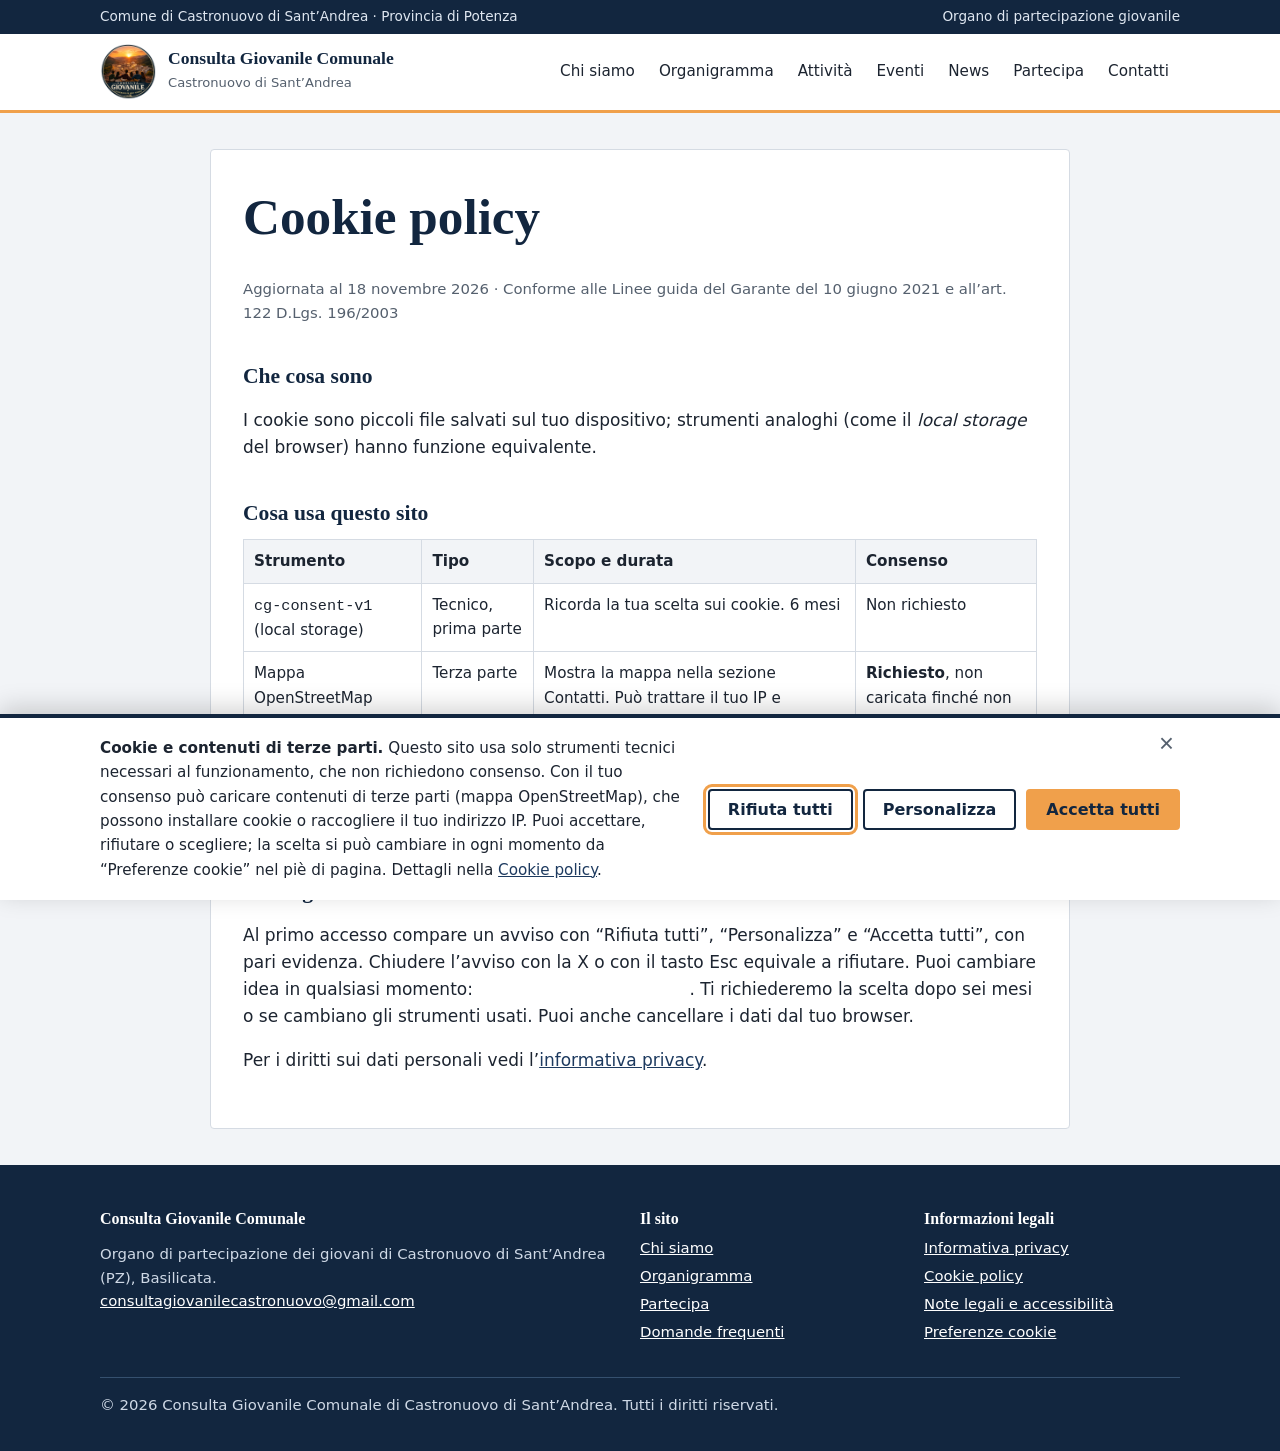
==== cookie-policy.html @ a49336e1 "Add files via upload" ====
<!DOCTYPE html>
<html lang="it"><head><meta charset="utf-8"><meta name="viewport" content="width=device-width,initial-scale=1">
<meta http-equiv="Content-Security-Policy" content="default-src 'self'; img-src 'self' data:; style-src 'self'; script-src 'self'; frame-src https://www.openstreetmap.org; base-uri 'self'; form-action 'self'">
<meta name="referrer" content="strict-origin-when-cross-origin"><meta name="theme-color" content="#12263f">
<title>Cookie policy | Consulta Giovanile</title><meta name="description" content="Cookie e strumenti di tracciamento utilizzati dal sito della Consulta Giovanile."><link rel="icon" href="assets/img/favicon.png"><link rel="stylesheet" href="style.css"></head>
<body><a class="skip" href="#main">Vai al contenuto principale</a>
<div class="topbar"><div class="wrap"><span>Comune di Castronuovo di Sant’Andrea · Provincia di Potenza</span><span>Organo di partecipazione giovanile</span></div></div>
<header class="site"><div class="wrap bar"><a class="brand" href="index.html"><img src="assets/img/logo.png" alt="Logo della Consulta Giovanile"><span><b>Consulta Giovanile Comunale</b><small>Castronuovo di Sant’Andrea</small></span></a>
<button class="burger" type="button" aria-expanded="false" aria-controls="menu">Menu</button>
<nav id="menu" aria-label="Navigazione principale"><ul><li><a href="index.html#chi-siamo">Chi siamo</a></li><li><a href="index.html#organigramma">Organigramma</a></li><li><a href="index.html#attivita">Attività</a></li><li><a href="index.html#eventi">Eventi</a></li><li><a href="index.html#news">News</a></li><li><a href="index.html#partecipa">Partecipa</a></li><li><a href="index.html#contatti">Contatti</a></li></ul></nav></div></header>
<main id="main"><article class="doc"><h1>Cookie policy</h1><p class="meta">Aggiornata al 18 novembre 2026 · Conforme alle Linee guida del Garante del 10 giugno 2021 e all’art. 122 D.Lgs. 196/2003</p>
<h2>Che cosa sono</h2><p>I cookie sono piccoli file salvati sul tuo dispositivo; strumenti analoghi (come il <em>local storage</em> del browser) hanno funzione equivalente.</p>
<h2>Cosa usa questo sito</h2>
<table><tr><th>Strumento</th><th>Tipo</th><th>Scopo e durata</th><th>Consenso</th></tr>
<tr><td><code>cg-consent-v1</code> (local storage)</td><td>Tecnico, prima parte</td><td>Ricorda la tua scelta sui cookie. 6 mesi</td><td>Non richiesto</td></tr>
<tr><td>Mappa OpenStreetMap (iframe)</td><td>Terza parte</td><td>Mostra la mappa nella sezione Contatti. Può trattare il tuo IP e installare cookie secondo la <a href="https://wiki.osmfoundation.org/wiki/Privacy_Policy" rel="noopener noreferrer" target="_blank">propria policy</a></td><td><strong>Richiesto</strong>, non caricata finché non accetti</td></tr></table>
<p>Il sito non usa cookie di profilazione, pubblicitari né di analisi statistica, e non carica font o icone da server esterni.</p>
<h2>Come gestire le tue scelte</h2><p>Al primo accesso compare un avviso con “Rifiuta tutti”, “Personalizza” e “Accetta tutti”, con pari evidenza. Chiudere l’avviso con la X o con il tasto Esc equivale a rifiutare. Puoi cambiare idea in qualsiasi momento: <button class="linkbtn" style="color:var(--navy)" type="button" data-open-consent>apri le preferenze cookie</button>. Ti richiederemo la scelta dopo sei mesi o se cambiano gli strumenti usati. Puoi anche cancellare i dati dal tuo browser.</p>
<p>Per i diritti sui dati personali vedi l’<a href="privacy.html">informativa privacy</a>.</p></article></main>
<footer class="site"><div class="wrap"><div class="fgrid"><div><h3>Consulta Giovanile Comunale</h3><p>Organo di partecipazione dei giovani di Castronuovo di Sant’Andrea (PZ), Basilicata.<br><a href="mailto:consultagiovanilecastronuovo@gmail.com">consultagiovanilecastronuovo@gmail.com</a></p></div>
<div><h3>Il sito</h3><ul><li><a href="index.html#chi-siamo">Chi siamo</a></li><li><a href="index.html#organigramma">Organigramma</a></li><li><a href="index.html#partecipa">Partecipa</a></li><li><a href="index.html#faq">Domande frequenti</a></li></ul></div>
<div><h3>Informazioni legali</h3><ul><li><a href="privacy.html">Informativa privacy</a></li><li><a href="cookie-policy.html">Cookie policy</a></li><li><a href="note-legali.html">Note legali e accessibilità</a></li><li><button class="linkbtn" type="button" data-open-consent>Preferenze cookie</button></li></ul></div></div>
<p class="copy">© <span class="yr"></span> Consulta Giovanile Comunale di Castronuovo di Sant’Andrea. Tutti i diritti riservati.</p></div></footer>
<script src="script.js"></script></body></html>
---- style.css ----
:root{--navy:#12263f;--navy2:#1d3a5f;--ink:#1c2430;--mute:#55606e;--line:#d5dbe3;--bg:#f2f4f7;--amb:#b45f12;--amb2:#f0a04b;--r:4px}
*{box-sizing:border-box}html{scroll-behavior:smooth;scroll-padding-top:90px}
body{margin:0;font:17px/1.6 system-ui,-apple-system,"Segoe UI",Roboto,Arial,sans-serif;color:var(--ink);background:var(--bg)}
h1,h2,h3{font-family:Georgia,"Iowan Old Style","Times New Roman",serif;color:var(--navy);line-height:1.2;margin:0 0 .6em}
h1{font-size:clamp(2rem,5vw,3.2rem)}h2{font-size:clamp(1.6rem,3vw,2.1rem)}h3{font-size:1.2rem}
a{color:var(--navy2)}a:hover{color:var(--amb)}
:focus-visible{outline:3px solid var(--amb2);outline-offset:2px}
.wrap{max-width:1120px;margin:0 auto;padding:0 20px}
.skip{position:absolute;left:-999px;background:#fff;padding:10px 14px;z-index:99}.skip:focus{left:10px;top:10px}
.topbar{background:var(--navy);color:#dfe7f1;font-size:.85rem;padding:6px 0}
.topbar .wrap{display:flex;justify-content:space-between;gap:10px;flex-wrap:wrap}
header.site{background:#fff;border-bottom:3px solid var(--amb2);position:sticky;top:0;z-index:20}
.bar{display:flex;align-items:center;justify-content:space-between;gap:16px;padding:10px 20px}
.brand{display:flex;align-items:center;gap:12px;text-decoration:none;color:var(--navy)}
.brand img{width:56px;height:56px}.brand b{display:block;font:700 1.1rem/1.15 Georgia,serif}.brand small{color:var(--mute);font-size:.82rem}
nav ul{list-style:none;display:flex;gap:2px;margin:0;padding:0;flex-wrap:wrap}
nav a{display:block;padding:8px 11px;text-decoration:none;color:var(--ink);font-size:.95rem;border-bottom:2px solid transparent}
nav a:hover,nav a[aria-current]{border-color:var(--amb);color:var(--navy)}
.burger{display:none;background:none;border:1px solid var(--line);border-radius:var(--r);padding:8px 12px;font:inherit;color:var(--navy);cursor:pointer}
.hero{position:relative;color:#fff;background:var(--navy);overflow:hidden}
.hero img{position:absolute;inset:0;width:100%;height:100%;object-fit:cover;opacity:.55}
.hero:after{content:"";position:absolute;inset:0;background:linear-gradient(90deg,rgba(18,38,63,.95) 25%,rgba(18,38,63,.35))}
.hero .wrap{position:relative;z-index:1;padding:90px 20px 80px;max-width:1120px}
.hero h1{color:#fff;max-width:16ch}.hero p{max-width:55ch;font-size:1.15rem;color:#e6edf6}
.btn{display:inline-block;padding:11px 20px;border-radius:var(--r);border:2px solid var(--amb2);background:var(--amb2);color:var(--navy);font-weight:700;text-decoration:none;cursor:pointer;font-size:1rem;font-family:inherit}
.btn:hover{background:#fff;color:var(--navy)}.btn.alt{background:transparent;color:inherit;border-color:currentColor}
.hero .btn.alt{color:#fff}.hero .btn.alt:hover{background:#fff;color:var(--navy)}
section.s{padding:64px 0}section.s:nth-of-type(even){background:#fff}
.lead{max-width:62ch;color:var(--mute);font-size:1.08rem}
.grid{display:grid;gap:20px;grid-template-columns:repeat(auto-fit,minmax(240px,1fr))}
.card{background:#fff;border:1px solid var(--line);border-top:4px solid var(--navy);border-radius:var(--r);padding:22px}
section:nth-of-type(even) .card{background:var(--bg)}
.card p{margin:0;color:var(--mute)}
.org{display:grid;gap:20px;grid-template-columns:repeat(auto-fit,minmax(220px,1fr));margin-bottom:24px}
.ph{width:100%;aspect-ratio:1;background:#e3e8ee;border-radius:var(--r);display:grid;place-items:center;margin-bottom:14px}
.ph svg{width:46%;fill:#9aa6b5}
.role{font-weight:700;color:var(--amb);font-size:.95rem}
.names{display:grid;gap:10px;grid-template-columns:repeat(auto-fit,minmax(200px,1fr));margin-top:14px}
.names div{border:1px solid var(--line);border-radius:var(--r);padding:12px 14px;background:#fff}.names small{color:var(--mute);display:block}
.mission{background:var(--navy);color:#fff;padding:56px 0}.mission h2{color:#fff;max-width:24ch}.mission p{max-width:60ch;color:#dbe4ef;font-size:1.1rem;margin:0}
.empty{border:2px dashed var(--line);border-radius:var(--r);padding:28px;background:#fff}
.links{display:grid;gap:14px}
.link{display:block;background:#fff;border:1px solid var(--line);border-left:4px solid var(--amb2);border-radius:var(--r);padding:16px 18px;text-decoration:none;color:var(--ink)}
.link strong{display:block;color:var(--navy)}.link span{color:var(--mute);font-size:.92rem}
.link.off{opacity:.65;border-left-color:var(--line)}
.two{display:grid;gap:36px;grid-template-columns:1fr 1fr;align-items:start}
details{background:#fff;border:1px solid var(--line);border-radius:var(--r);margin-bottom:10px}
summary{cursor:pointer;padding:15px 18px;font-weight:600;color:var(--navy)}details p{margin:0;padding:0 18px 16px;color:var(--mute)}
.map{background:#e3e8ee;border:1px solid var(--line);border-radius:var(--r);min-height:300px;display:grid;place-items:center;text-align:center;padding:20px}
.map iframe{width:100%;height:320px;border:0;display:block}
footer.site{background:var(--navy);color:#cfd9e6;padding:44px 0 20px;font-size:.93rem}
footer.site a{color:#fff}footer.site h3{color:#fff;font-size:1rem}
.fgrid{display:grid;gap:28px;grid-template-columns:2fr 1fr 1fr}.fgrid ul{list-style:none;margin:0;padding:0}.fgrid li{margin:4px 0}
.copy{border-top:1px solid #35506f;margin-top:28px;padding-top:16px}
.linkbtn{background:none;border:0;color:#fff;text-decoration:underline;cursor:pointer;font:inherit;padding:0}
.doc{background:#fff;max-width:860px;margin:36px auto;padding:36px 32px;border:1px solid var(--line);border-radius:var(--r)}
.doc h2{font-size:1.35rem;margin-top:1.8em}.doc table{width:100%;border-collapse:collapse;font-size:.95rem;margin:12px 0}
.doc th,.doc td{border:1px solid var(--line);padding:9px 10px;text-align:left;vertical-align:top}.doc th{background:var(--bg)}
.doc .meta{color:var(--mute);font-size:.93rem}mark{background:#fff0c9;padding:0 3px}
#cb{position:fixed;left:0;right:0;bottom:0;z-index:50;background:#fff;border-top:4px solid var(--navy);box-shadow:0 -6px 24px rgba(0,0,0,.18);padding:18px 0}
#cb[hidden]{display:none}#cb .wrap{display:flex;gap:20px;flex-wrap:wrap;align-items:center;justify-content:space-between;position:relative}
#cb p{margin:0;flex:1 1 420px;font-size:.95rem}#cb .acts{display:flex;gap:10px;flex-wrap:wrap}
#cb .btn{padding:9px 18px}#cb .btn.alt{color:var(--navy)}#cb .btn.alt:hover{background:var(--navy);color:#fff}
#cb fieldset{flex:1 1 100%;border:1px solid var(--line);border-radius:var(--r);margin:0}#cb label{display:block;margin:4px 0}
.x{position:absolute;right:20px;top:-8px;background:none;border:0;font-size:1.6rem;cursor:pointer;color:var(--mute)}
@media(max-width:860px){.burger{display:block}nav{display:none;width:100%}nav.open{display:block}.bar{flex-wrap:wrap}nav ul{flex-direction:column}.two,.fgrid{grid-template-columns:1fr}.hero .wrap{padding:60px 20px}}
@media(prefers-reduced-motion:reduce){html{scroll-behavior:auto}}
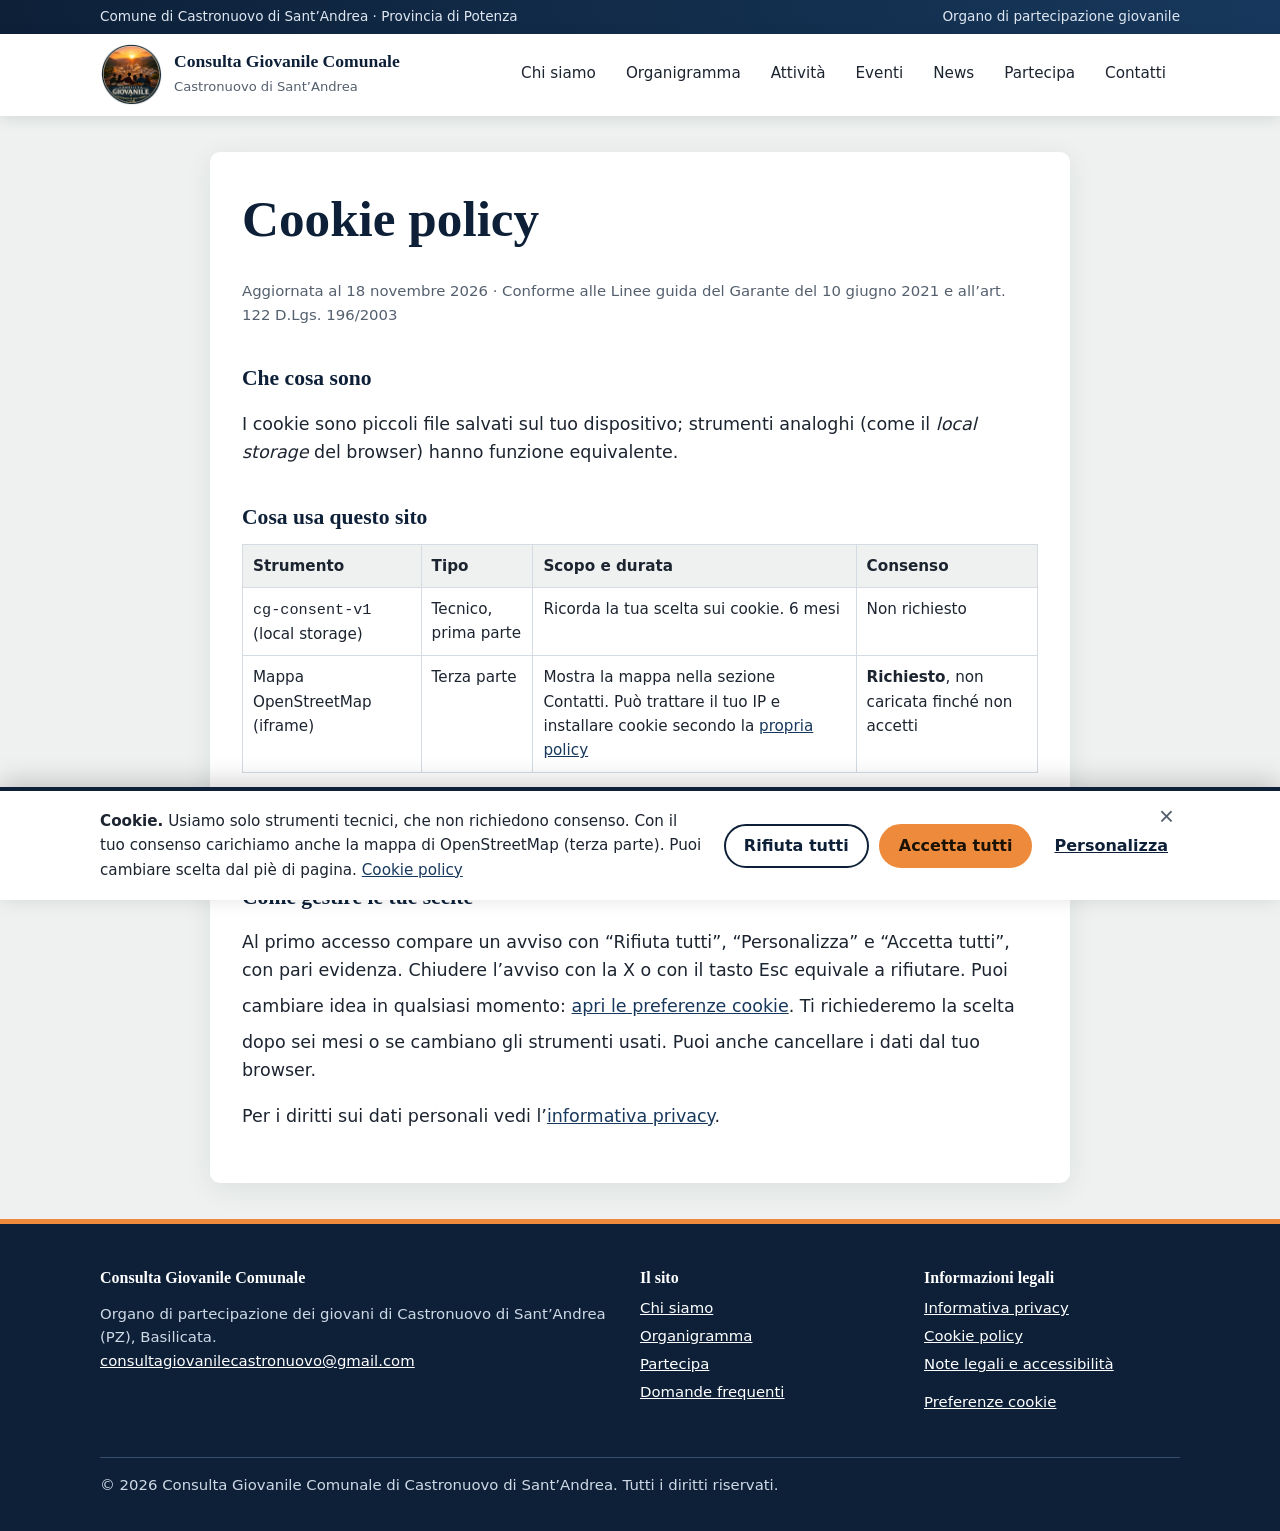
==== commit faf07d3e: "Add files via upload" ====
--- a/cookie-policy.html
+++ b/cookie-policy.html
@@ -15,7 +15,7 @@
 <tr><td><code>cg-consent-v1</code> (local storage)</td><td>Tecnico, prima parte</td><td>Ricorda la tua scelta sui cookie. 6 mesi</td><td>Non richiesto</td></tr>
 <tr><td>Mappa OpenStreetMap (iframe)</td><td>Terza parte</td><td>Mostra la mappa nella sezione Contatti. Può trattare il tuo IP e installare cookie secondo la <a href="https://wiki.osmfoundation.org/wiki/Privacy_Policy" rel="noopener noreferrer" target="_blank">propria policy</a></td><td><strong>Richiesto</strong>, non caricata finché non accetti</td></tr></table>
 <p>Il sito non usa cookie di profilazione, pubblicitari né di analisi statistica, e non carica font o icone da server esterni.</p>
-<h2>Come gestire le tue scelte</h2><p>Al primo accesso compare un avviso con “Rifiuta tutti”, “Personalizza” e “Accetta tutti”, con pari evidenza. Chiudere l’avviso con la X o con il tasto Esc equivale a rifiutare. Puoi cambiare idea in qualsiasi momento: <button class="linkbtn" style="color:var(--navy)" type="button" data-open-consent>apri le preferenze cookie</button>. Ti richiederemo la scelta dopo sei mesi o se cambiano gli strumenti usati. Puoi anche cancellare i dati dal tuo browser.</p>
+<h2>Come gestire le tue scelte</h2><p>Al primo accesso compare un avviso con “Rifiuta tutti”, “Personalizza” e “Accetta tutti”, con pari evidenza. Chiudere l’avviso con la X o con il tasto Esc equivale a rifiutare. Puoi cambiare idea in qualsiasi momento: <button class="linkbtn dk" type="button" data-open-consent>apri le preferenze cookie</button>. Ti richiederemo la scelta dopo sei mesi o se cambiano gli strumenti usati. Puoi anche cancellare i dati dal tuo browser.</p>
 <p>Per i diritti sui dati personali vedi l’<a href="privacy.html">informativa privacy</a>.</p></article></main>
 <footer class="site"><div class="wrap"><div class="fgrid"><div><h3>Consulta Giovanile Comunale</h3><p>Organo di partecipazione dei giovani di Castronuovo di Sant’Andrea (PZ), Basilicata.<br><a href="mailto:consultagiovanilecastronuovo@gmail.com">consultagiovanilecastronuovo@gmail.com</a></p></div>
 <div><h3>Il sito</h3><ul><li><a href="index.html#chi-siamo">Chi siamo</a></li><li><a href="index.html#organigramma">Organigramma</a></li><li><a href="index.html#partecipa">Partecipa</a></li><li><a href="index.html#faq">Domande frequenti</a></li></ul></div>
--- a/style.css
+++ b/style.css
@@ -65,3 +65,96 @@
 .x{position:absolute;right:20px;top:-8px;background:none;border:0;font-size:1.6rem;cursor:pointer;color:var(--mute)}
 @media(max-width:860px){.burger{display:block}nav{display:none;width:100%}nav.open{display:block}.bar{flex-wrap:wrap}nav ul{flex-direction:column}.two,.fgrid{grid-template-columns:1fr}.hero .wrap{padding:60px 20px}}
 @media(prefers-reduced-motion:reduce){html{scroll-behavior:auto}}
+/* ===== v2 ===== */
+:root{--navy:#0d2038;--navy2:#17385c;--sun:#ee8a3c;--sun2:#f6b25e;--green:#2f5d46;--bg:#eef1ef}
+body{font-size:17.5px}
+header.site{border-bottom:0;box-shadow:0 2px 14px rgba(13,32,56,.12)}
+.topbar{background:linear-gradient(90deg,var(--navy),var(--navy2))}
+.brand img{width:62px;height:62px}
+nav a{font-weight:500;border-radius:999px;border-bottom:0;padding:8px 14px}
+nav a:hover,nav a[aria-current]{background:var(--navy);color:#fff}
+.h{position:relative;color:#fff;background:var(--navy);overflow:hidden;min-height:78vh;display:flex;align-items:center}
+.h>img.bg{position:absolute;inset:0;width:100%;height:100%;object-fit:cover;opacity:.7;transform:scale(1.04);animation:zoom 18s ease-out forwards}
+@keyframes zoom{to{transform:scale(1)}}
+.h:after{content:"";position:absolute;inset:0;background:linear-gradient(100deg,rgba(13,32,56,.96) 20%,rgba(13,32,56,.55) 60%,rgba(238,138,60,.28))}
+.h .wrap{position:relative;z-index:1;display:grid;grid-template-columns:1.25fr .75fr;gap:40px;align-items:center;padding-top:70px;padding-bottom:110px}
+.h h1{color:#fff;font-size:clamp(2.3rem,5.6vw,4.2rem);max-width:13ch;text-wrap:balance}
+.h h1 em{font-style:italic;color:var(--sun2)}
+.h p{color:#e8eef6;font-size:1.2rem;max-width:50ch}
+.h .logo{width:min(100%,380px);justify-self:center;filter:drop-shadow(0 18px 40px rgba(0,0,0,.5));border-radius:50%}
+.btn{background:var(--sun);border-color:var(--sun);border-radius:999px;padding:13px 26px;color:#1b1206}
+.btn:hover{background:#fff;border-color:#fff}
+.quick{position:relative;z-index:3;margin-top:-52px}
+.quick .wrap{display:grid;grid-template-columns:repeat(3,1fr);background:#fff;border-radius:10px;box-shadow:0 14px 40px rgba(13,32,56,.18);padding:0;overflow:hidden}
+.quick a{padding:22px 26px;text-decoration:none;color:var(--navy);font:700 1.1rem Georgia,serif;border-right:1px solid var(--line);display:block}
+.quick a:last-child{border:0}.quick a small{display:block;font:400 .9rem system-ui;color:var(--mute);margin-top:3px}.quick a:hover{background:var(--navy);color:#fff}.quick a:hover small{color:#cfd9e6}
+.v{padding:84px 0}.v.alt{background:#fff}
+.v h2{font-size:clamp(1.9rem,3.6vw,2.7rem)}
+.v .lead{font-size:1.15rem}
+.pill{display:flex;gap:18px;padding:20px 0;border-top:1px solid var(--line)}.pill:first-child{border-top:0}
+.ic{flex:none;width:54px;height:54px;border-radius:50%;background:linear-gradient(135deg,var(--sun),var(--sun2));display:grid;place-items:center;color:var(--navy)}
+.ic svg{width:26px;height:26px;fill:currentColor}.pill h3{margin:0 0 4px}.pill p{margin:0;color:var(--mute)}
+.people{display:grid;gap:26px;grid-template-columns:repeat(auto-fit,minmax(230px,1fr));margin:34px 0 28px}
+.p{text-align:center;background:#fff;border-radius:10px;padding:30px 20px;box-shadow:0 6px 24px rgba(13,32,56,.08)}
+.v.alt .p{background:var(--bg);box-shadow:none}
+.av{width:132px;height:132px;border-radius:50%;margin:0 auto 16px;background:linear-gradient(160deg,var(--navy2),var(--navy));display:grid;place-items:center;border:4px solid var(--sun2)}
+.av svg{width:56%;fill:#8fa6c2}.p .role{color:var(--sun);color:#b4560f;font-weight:700}.p h3{margin:.2em 0}.p p{color:var(--mute);margin:0;font-size:.97rem}
+.council{background:var(--navy);color:#fff;border-radius:10px;padding:28px}.council h3{color:#fff}
+.council ul{list-style:none;display:flex;flex-wrap:wrap;gap:10px;margin:14px 0 0;padding:0}.council li{background:rgba(255,255,255,.1);border-radius:999px;padding:8px 18px}
+.tiles{display:grid;gap:18px;grid-template-columns:repeat(auto-fit,minmax(250px,1fr));margin-top:32px}
+.tile{position:relative;min-height:330px;border-radius:10px;overflow:hidden;color:#fff;display:flex;align-items:flex-end;background:var(--navy)}
+.tile img{position:absolute;inset:0;width:100%;height:100%;object-fit:cover;transition:transform .6s}.tile:hover img{transform:scale(1.07)}
+.tile:after{content:"";position:absolute;inset:0;background:linear-gradient(0deg,rgba(13,32,56,.95) 15%,rgba(13,32,56,.1) 70%)}
+.tile div{position:relative;z-index:1;padding:22px}.tile h3{color:#fff;margin:0 0 6px}.tile p{margin:0;color:#dfe8f3;font-size:.97rem}
+.t1 img{object-position:10% 20%;transform-origin:10% 20%}.t2 img{object-position:60% 80%}.t3 img{object-position:90% 10%}.t4 img{object-position:50% 50%}
+.mis{position:relative;color:#fff;padding:110px 0;overflow:hidden;background:var(--navy)}
+.mis img{position:absolute;inset:0;width:100%;height:100%;object-fit:cover;object-position:50% 30%;opacity:.55}
+.mis:after{content:"";position:absolute;inset:0;background:linear-gradient(90deg,rgba(13,32,56,.92),rgba(47,93,70,.55))}
+.mis .wrap{position:relative;z-index1;z-index:1}.mis h2{color:#fff;font-size:clamp(2rem,4.4vw,3.4rem);max-width:18ch}.mis p{max-width:56ch;font-size:1.2rem;color:#e4ecf5}
+.empty{border-radius:10px;border:0;background:var(--bg);display:flex;gap:20px;align-items:center}.v.alt .empty{background:var(--bg)}.empty h3{margin:0 0 4px}.empty p{margin:0}
+.link{border-radius:10px;border:0;border-left:0;background:rgba(255,255,255,.08);color:#fff;transition:background .2s}
+.link strong{color:#fff;font-size:1.1rem}.link span{color:#cfdbea}
+.dark{background:linear-gradient(135deg,var(--navy),var(--navy2));color:#fff}.dark h2,.dark .lead{color:#fff}.dark .lead{opacity:.9}
+.dark .link.off{opacity:.8}
+details{border-radius:10px;border:0;box-shadow:0 4px 16px rgba(13,32,56,.07)}
+.map{border-radius:10px;border:0}.map iframe{border-radius:10px}
+.mail{display:inline-block;margin-top:6px;font:700 clamp(1.1rem,2.4vw,1.5rem) Georgia,serif;color:var(--navy2)}
+.doc{border-radius:10px;border:0;box-shadow:0 6px 28px rgba(13,32,56,.08)}
+footer.site{background:var(--navy);border-top:5px solid var(--sun)}
+@media(max-width:860px){.h .wrap{grid-template-columns:1fr;padding-bottom:90px}.h .logo{width:200px;order:-1;justify-self:start}.quick .wrap{grid-template-columns:1fr}.quick a{border-right:0;border-bottom:1px solid var(--line)}nav a{border-radius:var(--r)}}
+@media(prefers-reduced-motion:reduce){.h>img.bg{animation:none;transform:none}.tile img{transition:none}}
+.council .sub{margin:0;opacity:.85}.linkbtn.dk{color:var(--navy2)}
+/* ===== mobile ===== */
+html{-webkit-text-size-adjust:100%;overflow-x:clip}body{overflow-wrap:break-word}
+.two>*,.fgrid>*,.grid>*{min-width:0}.mail,.doc a,footer a{overflow-wrap:anywhere}
+img{max-width:100%}.doc table{display:block;overflow-x:auto}
+.burger{min-height:44px;min-width:44px;font-weight:600}
+nav a,summary,.linkbtn{min-height:44px}
+@media(max-width:860px){
+body{font-size:16.5px}
+.topbar .wrap span:last-child{display:none}
+.bar{padding:8px 16px}.brand img{width:48px;height:48px}.brand b{font-size:1rem}.brand small{font-size:.78rem}
+nav{border-top:1px solid var(--line);margin:0 -16px;padding:6px 16px 12px;background:#fff}
+nav a{padding:12px 14px;display:flex;align-items:center;border-radius:8px}
+.wrap{padding:0 16px}
+.h{min-height:0}.h .wrap{padding-top:36px;padding-bottom:84px;gap:20px}
+.h h1{font-size:clamp(2rem,9vw,2.6rem);max-width:none}.h p{font-size:1.05rem}
+.h .logo{width:132px}
+.btn{padding:13px 22px;min-height:48px}.h .btn{display:block;text-align:center;margin-bottom:10px}
+.quick{margin-top:-40px}.quick .wrap{margin:0 16px;width:auto}.quick a{padding:16px 20px}
+.v{padding:52px 0}.mis{padding:64px 0}.two{gap:24px}
+.tile{min-height:240px}.people{gap:16px}.av{width:112px;height:112px}
+.empty{flex-direction:column;align-items:flex-start;padding:22px}
+.doc{margin:16px 12px;padding:24px 18px}
+#cb{max-height:88vh;overflow:auto;padding:14px 0 calc(14px + env(safe-area-inset-bottom))}
+#cb .wrap{gap:12px}#cb p{font-size:.9rem}#cb .acts{width:100%}#cb .acts .btn{flex:1 1 100%;text-align:center}
+#cb .acts .btn[data-a=yes],#cb .acts .btn[data-a=no]{flex:1 1 45%}.x{top:-4px;right:12px;min-width:44px;min-height:44px}
+footer.site{padding-bottom:calc(20px + env(safe-area-inset-bottom))}
+}
+@media(max-width:380px){.brand small{display:none}}
+#cb .btn.cfg{border-color:transparent;text-decoration:underline;padding:6px 10px;min-height:44px}
+@media(max-width:860px){#cb .acts .btn[data-a=cfg]{flex:1 1 100%}#cb{padding-top:12px}}
+.t1 img{transform:scale(1.8);transform-origin:12% 30%}.t2 img{transform:scale(1.7);transform-origin:55% 85%}.t3 img{transform:scale(1.6);transform-origin:95% 20%}.t4 img{transform:scale(1.15)}
+.tile:hover img{transform:scale(1.9)}.t4:hover img{transform:scale(1.25)}
+@media(max-width:860px){.p{display:grid;grid-template-columns:84px 1fr;gap:2px 16px;text-align:left;align-items:center;padding:18px}.p .av{grid-row:1/4;width:84px;height:84px;margin:0}.p h3{margin:0}.p .role{font-size:.9rem}}
+@media(prefers-reduced-motion:reduce){.tile:hover img{transform:none}}
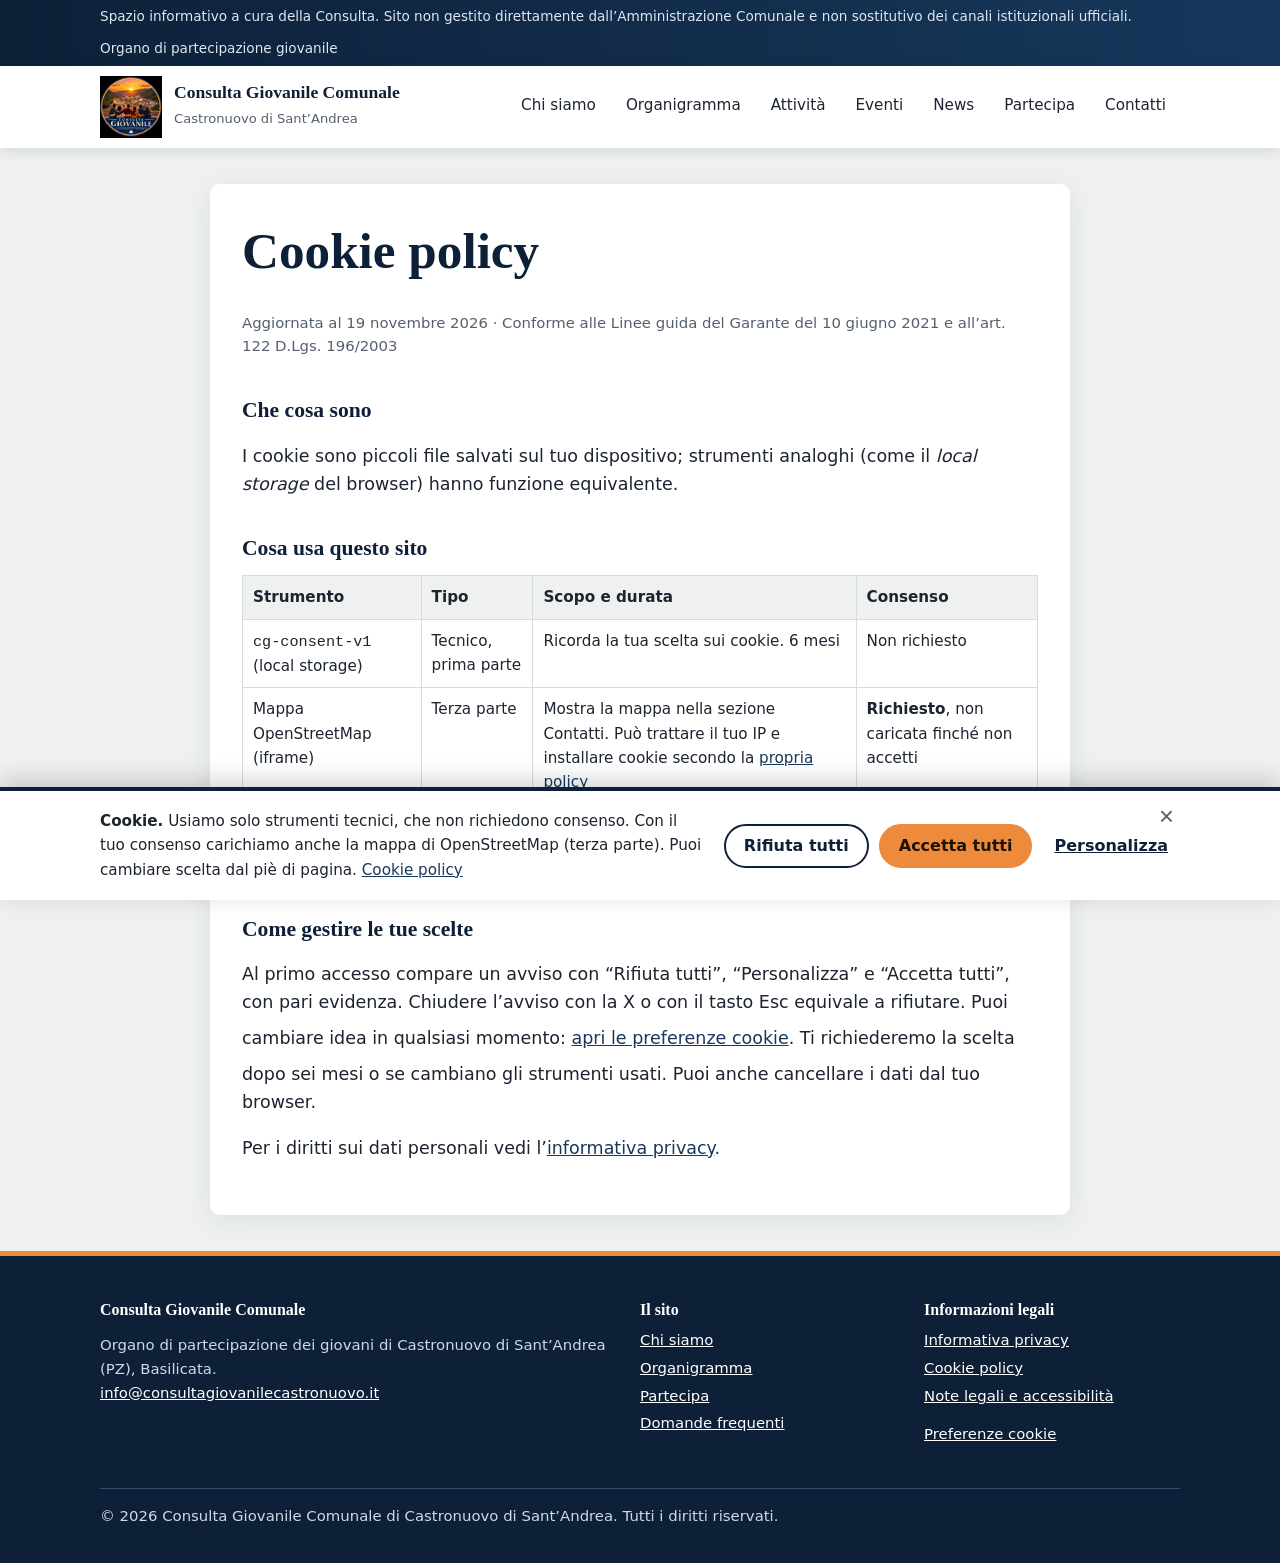
==== commit b734f764: "Add files via upload" ====
--- a/cookie-policy.html
+++ b/cookie-policy.html
@@ -4,11 +4,11 @@
 <meta name="referrer" content="strict-origin-when-cross-origin"><meta name="theme-color" content="#12263f">
 <title>Cookie policy | Consulta Giovanile</title><meta name="description" content="Cookie e strumenti di tracciamento utilizzati dal sito della Consulta Giovanile."><link rel="icon" href="assets/img/favicon.png"><link rel="stylesheet" href="style.css"></head>
 <body><a class="skip" href="#main">Vai al contenuto principale</a>
-<div class="topbar"><div class="wrap"><span>Comune di Castronuovo di Sant’Andrea · Provincia di Potenza</span><span>Organo di partecipazione giovanile</span></div></div>
+<div class="topbar"><div class="wrap"><span>Spazio informativo a cura della Consulta. Sito non gestito direttamente dall’Amministrazione Comunale e non sostitutivo dei canali istituzionali ufficiali.</span><span>Organo di partecipazione giovanile</span></div></div>
 <header class="site"><div class="wrap bar"><a class="brand" href="index.html"><img src="assets/img/logo.png" alt="Logo della Consulta Giovanile"><span><b>Consulta Giovanile Comunale</b><small>Castronuovo di Sant’Andrea</small></span></a>
 <button class="burger" type="button" aria-expanded="false" aria-controls="menu">Menu</button>
 <nav id="menu" aria-label="Navigazione principale"><ul><li><a href="index.html#chi-siamo">Chi siamo</a></li><li><a href="index.html#organigramma">Organigramma</a></li><li><a href="index.html#attivita">Attività</a></li><li><a href="index.html#eventi">Eventi</a></li><li><a href="index.html#news">News</a></li><li><a href="index.html#partecipa">Partecipa</a></li><li><a href="index.html#contatti">Contatti</a></li></ul></nav></div></header>
-<main id="main"><article class="doc"><h1>Cookie policy</h1><p class="meta">Aggiornata al 18 novembre 2026 · Conforme alle Linee guida del Garante del 10 giugno 2021 e all’art. 122 D.Lgs. 196/2003</p>
+<main id="main"><article class="doc"><h1>Cookie policy</h1><p class="meta">Aggiornata al 19 novembre 2026 · Conforme alle Linee guida del Garante del 10 giugno 2021 e all’art. 122 D.Lgs. 196/2003</p>
 <h2>Che cosa sono</h2><p>I cookie sono piccoli file salvati sul tuo dispositivo; strumenti analoghi (come il <em>local storage</em> del browser) hanno funzione equivalente.</p>
 <h2>Cosa usa questo sito</h2>
 <table><tr><th>Strumento</th><th>Tipo</th><th>Scopo e durata</th><th>Consenso</th></tr>
@@ -17,7 +17,7 @@
 <p>Il sito non usa cookie di profilazione, pubblicitari né di analisi statistica, e non carica font o icone da server esterni.</p>
 <h2>Come gestire le tue scelte</h2><p>Al primo accesso compare un avviso con “Rifiuta tutti”, “Personalizza” e “Accetta tutti”, con pari evidenza. Chiudere l’avviso con la X o con il tasto Esc equivale a rifiutare. Puoi cambiare idea in qualsiasi momento: <button class="linkbtn dk" type="button" data-open-consent>apri le preferenze cookie</button>. Ti richiederemo la scelta dopo sei mesi o se cambiano gli strumenti usati. Puoi anche cancellare i dati dal tuo browser.</p>
 <p>Per i diritti sui dati personali vedi l’<a href="privacy.html">informativa privacy</a>.</p></article></main>
-<footer class="site"><div class="wrap"><div class="fgrid"><div><h3>Consulta Giovanile Comunale</h3><p>Organo di partecipazione dei giovani di Castronuovo di Sant’Andrea (PZ), Basilicata.<br><a href="mailto:consultagiovanilecastronuovo@gmail.com">consultagiovanilecastronuovo@gmail.com</a></p></div>
+<footer class="site"><div class="wrap"><div class="fgrid"><div><h3>Consulta Giovanile Comunale</h3><p>Organo di partecipazione dei giovani di Castronuovo di Sant’Andrea (PZ), Basilicata.<br><a href="mailto:info@consultagiovanilecastronuovo.it">info@consultagiovanilecastronuovo.it</a></p></div>
 <div><h3>Il sito</h3><ul><li><a href="index.html#chi-siamo">Chi siamo</a></li><li><a href="index.html#organigramma">Organigramma</a></li><li><a href="index.html#partecipa">Partecipa</a></li><li><a href="index.html#faq">Domande frequenti</a></li></ul></div>
 <div><h3>Informazioni legali</h3><ul><li><a href="privacy.html">Informativa privacy</a></li><li><a href="cookie-policy.html">Cookie policy</a></li><li><a href="note-legali.html">Note legali e accessibilità</a></li><li><button class="linkbtn" type="button" data-open-consent>Preferenze cookie</button></li></ul></div></div>
 <p class="copy">© <span class="yr"></span> Consulta Giovanile Comunale di Castronuovo di Sant’Andrea. Tutti i diritti riservati.</p></div></footer>
--- a/style.css
+++ b/style.css
@@ -106,11 +106,10 @@
 .tile img{position:absolute;inset:0;width:100%;height:100%;object-fit:cover;transition:transform .6s}.tile:hover img{transform:scale(1.07)}
 .tile:after{content:"";position:absolute;inset:0;background:linear-gradient(0deg,rgba(13,32,56,.95) 15%,rgba(13,32,56,.1) 70%)}
 .tile div{position:relative;z-index:1;padding:22px}.tile h3{color:#fff;margin:0 0 6px}.tile p{margin:0;color:#dfe8f3;font-size:.97rem}
-.t1 img{object-position:10% 20%;transform-origin:10% 20%}.t2 img{object-position:60% 80%}.t3 img{object-position:90% 10%}.t4 img{object-position:50% 50%}
 .mis{position:relative;color:#fff;padding:110px 0;overflow:hidden;background:var(--navy)}
 .mis img{position:absolute;inset:0;width:100%;height:100%;object-fit:cover;object-position:50% 30%;opacity:.55}
 .mis:after{content:"";position:absolute;inset:0;background:linear-gradient(90deg,rgba(13,32,56,.92),rgba(47,93,70,.55))}
-.mis .wrap{position:relative;z-index1;z-index:1}.mis h2{color:#fff;font-size:clamp(2rem,4.4vw,3.4rem);max-width:18ch}.mis p{max-width:56ch;font-size:1.2rem;color:#e4ecf5}
+.mis .wrap{position:relative;z-index:1}.mis h2{color:#fff;font-size:clamp(2rem,4.4vw,3.4rem);max-width:18ch}.mis p{max-width:56ch;font-size:1.2rem;color:#e4ecf5}
 .empty{border-radius:10px;border:0;background:var(--bg);display:flex;gap:20px;align-items:center}.v.alt .empty{background:var(--bg)}.empty h3{margin:0 0 4px}.empty p{margin:0}
 .link{border-radius:10px;border:0;border-left:0;background:rgba(255,255,255,.08);color:#fff;transition:background .2s}
 .link strong{color:#fff;font-size:1.1rem}.link span{color:#cfdbea}
@@ -124,6 +123,10 @@
 @media(max-width:860px){.h .wrap{grid-template-columns:1fr;padding-bottom:90px}.h .logo{width:200px;order:-1;justify-self:start}.quick .wrap{grid-template-columns:1fr}.quick a{border-right:0;border-bottom:1px solid var(--line)}nav a{border-radius:var(--r)}}
 @media(prefers-reduced-motion:reduce){.h>img.bg{animation:none;transform:none}.tile img{transition:none}}
 .council .sub{margin:0;opacity:.85}.linkbtn.dk{color:var(--navy2)}
+/* Riquadri attività: foto intere, senza zoom. Per spostare il ritaglio usa p.es. .t1 img{object-position:center top} */
+.tile{min-height:360px}
+.tile img{transform:none;object-position:center}
+.tile:hover img{transform:scale(1.05)}
 /* ===== mobile ===== */
 html{-webkit-text-size-adjust:100%;overflow-x:clip}body{overflow-wrap:break-word}
 .two>*,.fgrid>*,.grid>*{min-width:0}.mail,.doc a,footer a{overflow-wrap:anywhere}
@@ -154,7 +157,5 @@
 @media(max-width:380px){.brand small{display:none}}
 #cb .btn.cfg{border-color:transparent;text-decoration:underline;padding:6px 10px;min-height:44px}
 @media(max-width:860px){#cb .acts .btn[data-a=cfg]{flex:1 1 100%}#cb{padding-top:12px}}
-.t1 img{transform:scale(1.8);transform-origin:12% 30%}.t2 img{transform:scale(1.7);transform-origin:55% 85%}.t3 img{transform:scale(1.6);transform-origin:95% 20%}.t4 img{transform:scale(1.15)}
-.tile:hover img{transform:scale(1.9)}.t4:hover img{transform:scale(1.25)}
 @media(max-width:860px){.p{display:grid;grid-template-columns:84px 1fr;gap:2px 16px;text-align:left;align-items:center;padding:18px}.p .av{grid-row:1/4;width:84px;height:84px;margin:0}.p h3{margin:0}.p .role{font-size:.9rem}}
 @media(prefers-reduced-motion:reduce){.tile:hover img{transform:none}}
